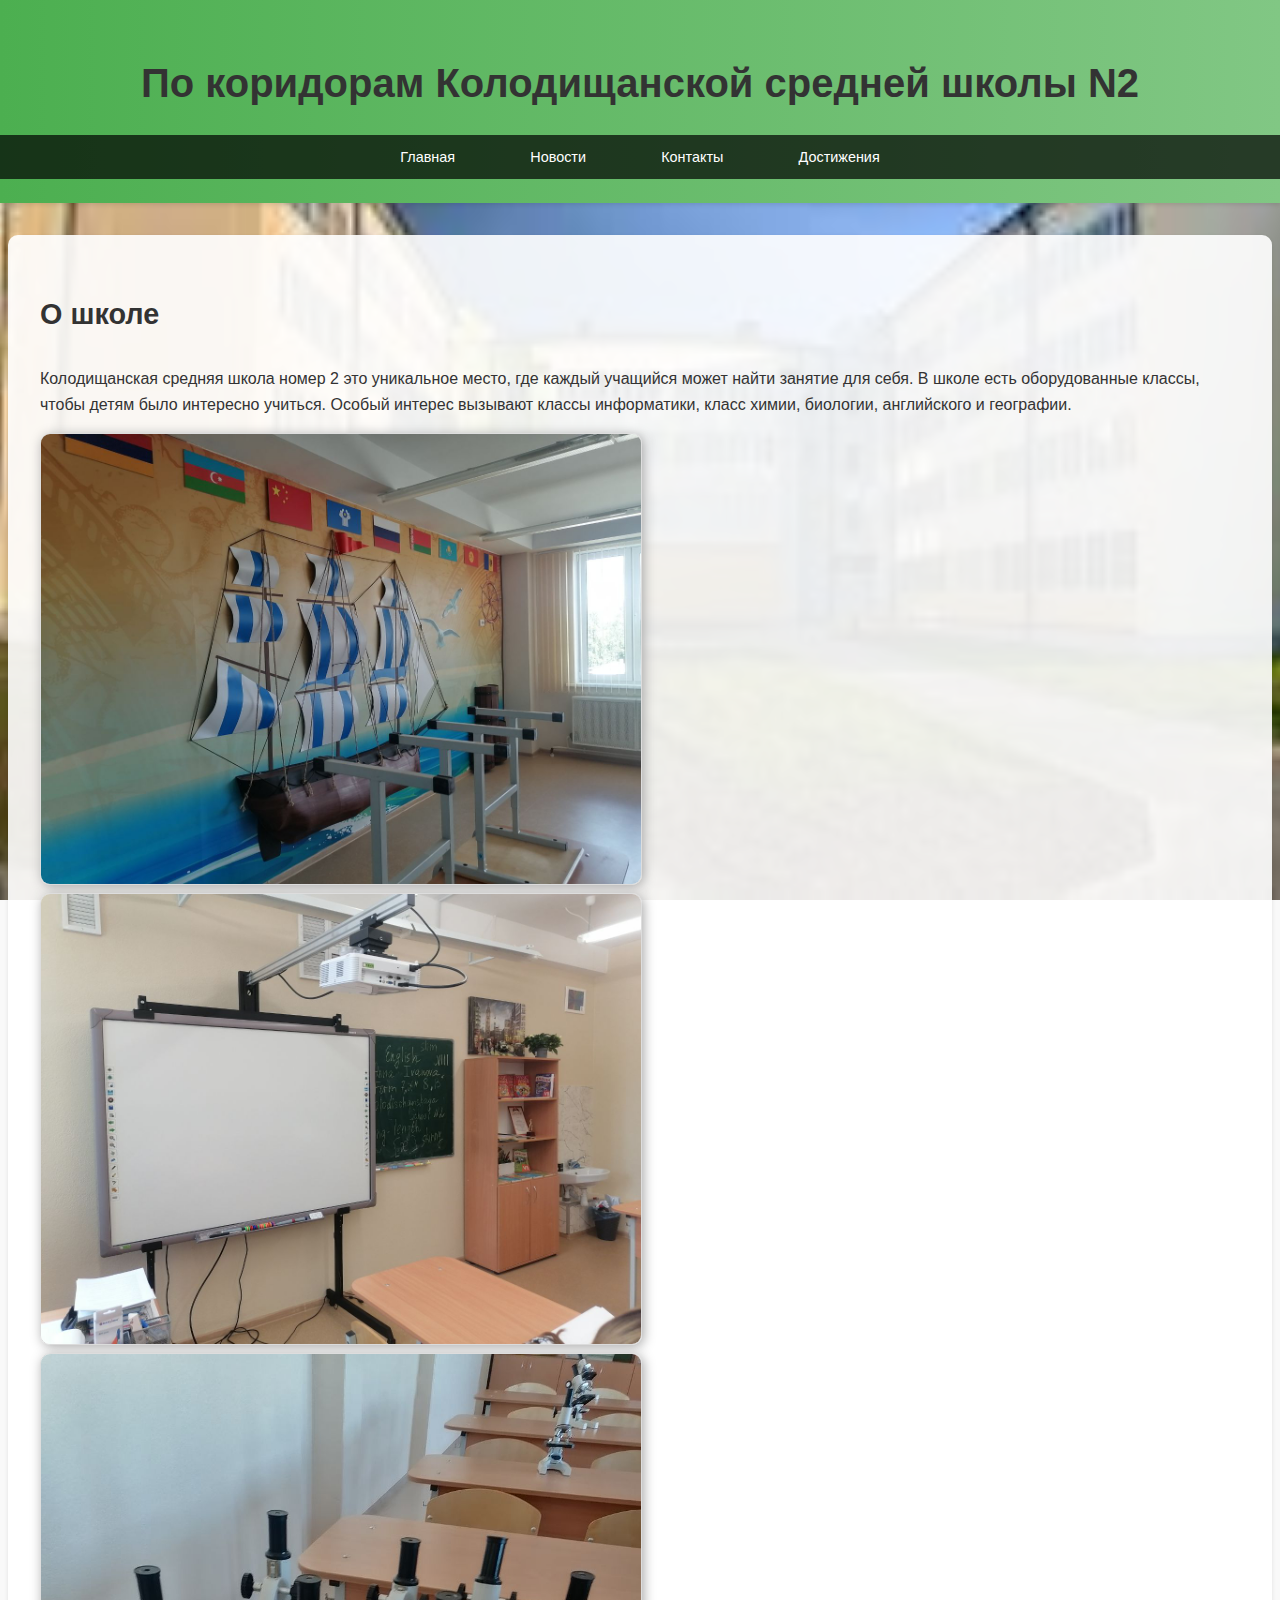
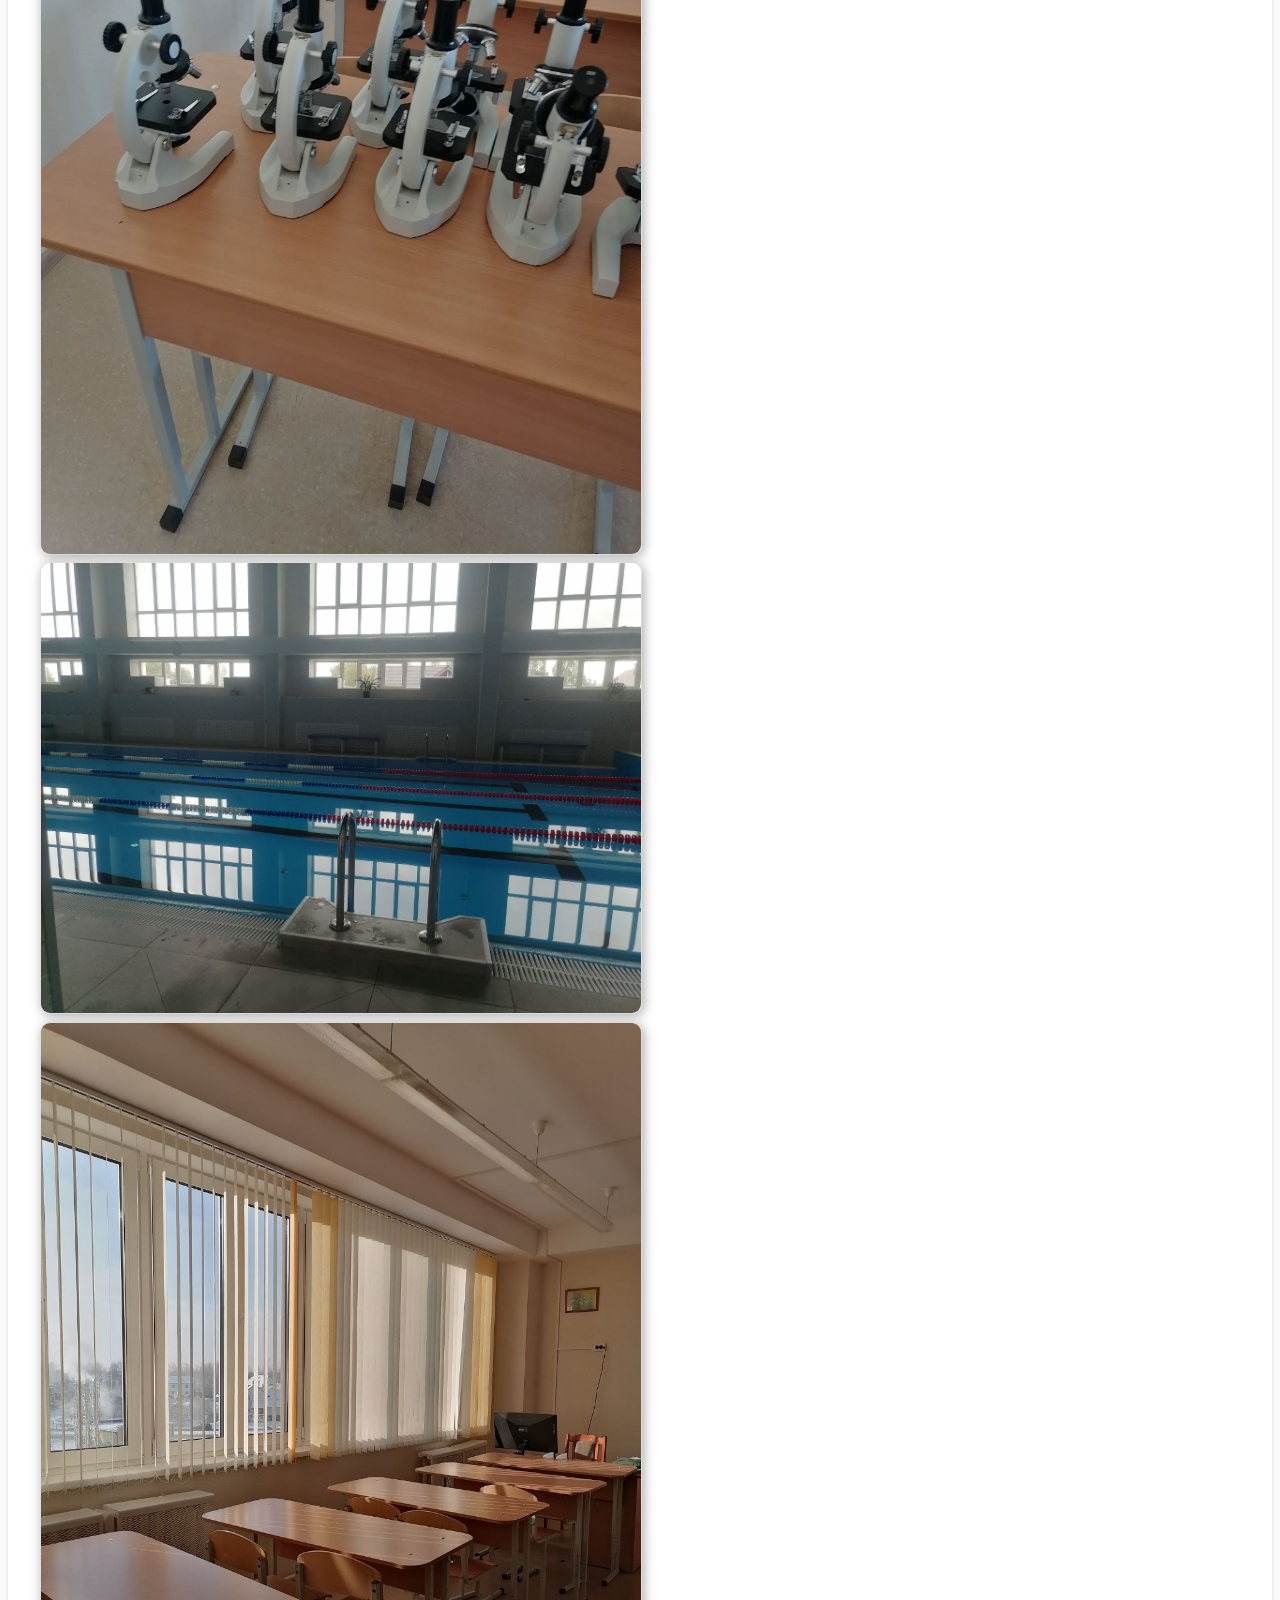
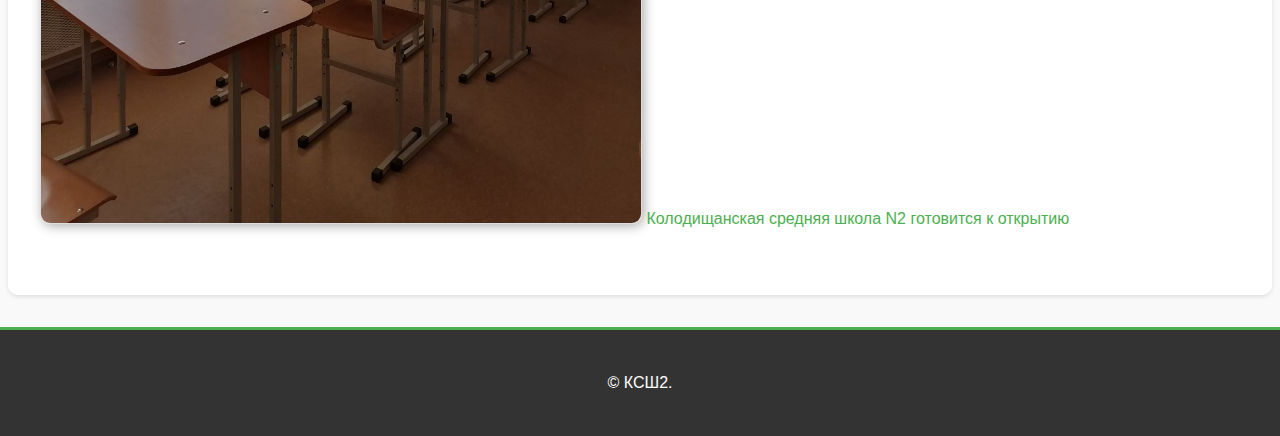
==== about.html @ 6db33533 "Update and rename About.html to about.html" ====
<!DOCTYPE html>
<html lang="by">
<head>
<meta charset="UTF-8">
<meta name="viewport" content="width=device-width, initial-scale=1.0">
<title>О школе</title>
<link rel="stylesheet" href="style.css">
</head>
<body>
<header>
<h1>По коридорам Колодищанской средней школы N2</h1>
<nav>
<ul>
<li><a href="index.html">Главная</a></li>
<li><a href="news.html">Новости</a></li>
<li><a href="contact.html">Контакты</a></li>
<li><a href="achievements.html">Достижения</a></li>
</ul>
</nav>
</header>
<main>
<section id="about">
<h2>О школе</h2>
<p>Колодищанская средняя школа номер 2 это уникальное место, где каждый учащийся может найти занятие для себя. В школе есть оборудованные классы, чтобы детям было интересно учиться. Особый интерес вызывают классы информатики, класс химии, биологии, английского и географии.</p>
<img src="photo_2024-01-23_20-12-20.jpg" alt="Описание картинки" width="600" height="400">
<img src="photo_2025-01-19_01-23-13.jpg" alt="Описание картинки" width="600" height="400">
<img src="photo_2025-01-19_01-23-12.jpg" alt="Описание картинки" width="600" height="400">
<img src="photo_2025-01-19_01-23-15.jpg" alt="Описание картинки" width="600" height="400">
<img src="photo_2024-05-08_23-24-14.jpg" alt="Описание картинки" width="600" height="400">
<a href="https://youtu.be/A4F4SeoZ5Hc?si=QFCaJS1f-YZy9H4K" target="_blank" title="Колодищанская средняя школа N2 готовится к открытию">Колодищанская средняя школа N2 готовится к открытию</a>
</section>
</main>
<footer>
<p>&copy; КСШ2.</p>
</footer>
</body>
</html>
---- style.css ----
body {
    font-family: 'Roboto', sans-serif;
    line-height: 1.6;
    margin: 0;
    padding: 0;
    background-color: #f9f9f9;
    background-image: url('images.jpg');
    background-size: cover;
    background-position: center;
    background-repeat: no-repeat;
    background-attachment: fixed;
    color: #333;
    display: flex;
    flex-direction: column;
    min-height: 100vh;
}

header {
    background: linear-gradient(to right, #4CAF50, #81C784);
    color: #fff;
    padding: 1.5em 0;
    text-align: center;
    box-shadow: 0 2px 4px rgba(0, 0, 0, 0.1);
}

nav ul {
    list-style: none;
    padding: 0;
    margin: 0;
    display: flex;
    justify-content: center;
    background: #333;
    background: rgba(0, 0, 0, 0.7);
}

nav ul li {
    margin: 0 1em;
}

nav ul li a {
    text-decoration: none;
    color: #fff;
    padding: 0.75em 1.5em;
    display: block;
    transition: background 0.3s ease, color 0.3s ease;
    font-size: 0.9em;
}

nav ul li a:hover {
    background: #555;
    color: #f9f9f9;
}

main {
    padding: 2em;
    background-color: rgba(255, 255, 255, 0.9); 
    box-shadow: 0 2px 4px rgba(0, 0, 0, 0.1);
    max-width: 1200px;
    margin: 2em auto;
    border-radius: 10px;
    flex: 1;
}

section {
    margin-bottom: 2em;
}

h1, h2 {
    color: #333;
}

h1 {
    font-size: 2.5em;
    margin-bottom: 0.5em;
}

h2 {
    font-size: 1.8em;
    margin-bottom: 1em;
}

img {
    border: 1px solid #ddd;
    box-shadow: 2px 2px 12px #aaa;
    max-width: 100%;
    height: auto;
    border-radius: 10px;
}

.gallery {
    display: flex;
    flex-wrap: wrap;
    gap: 1em;
    justify-content: center;
}

.gallery img {
    max-width: 200px; 
    flex: 1 1 200px;
}

a {
    color: #4CAF50;
    text-decoration: none;
    transition: color 0.3s ease, text-shadow 0.3s ease;
}

a:hover {
    color: #388E3C;
    text-shadow: 0 0 10px #4CAF50;
}

footer {
    background: #333;
    color: #fff;
    text-align: center;
    padding: 1.5em 0;
    width: 100%;
    border-top: 3px solid #4CAF50;
}

/* Responsive design */
@media (max-width: 768px) {
    nav ul {
        flex-direction: column;
    }
    
    nav ul li {
        margin: 0.5em 0;
    }

    main {
        padding: 1em;
    }

    .gallery {
        flex-direction: column;
        align-items: center;
    }

    .gallery img {
        max-width: 100%;
    }

    h1 {
        font-size: 2em;
    }

    h2 {
        font-size: 1.5em;
    }
}

@media (max-width: 480px) {
    header {
        padding: 1em 0;
    }

    nav ul li a {
        padding: 0.5em 1em;
        font-size: 0.8em;
    }

    main {
        padding: 1em;
    }

    h1 {
        font-size: 1.8em;
    }

    h2 {
        font-size: 1.3em;
    }

    footer {
        padding: 1em 0;
    }
}
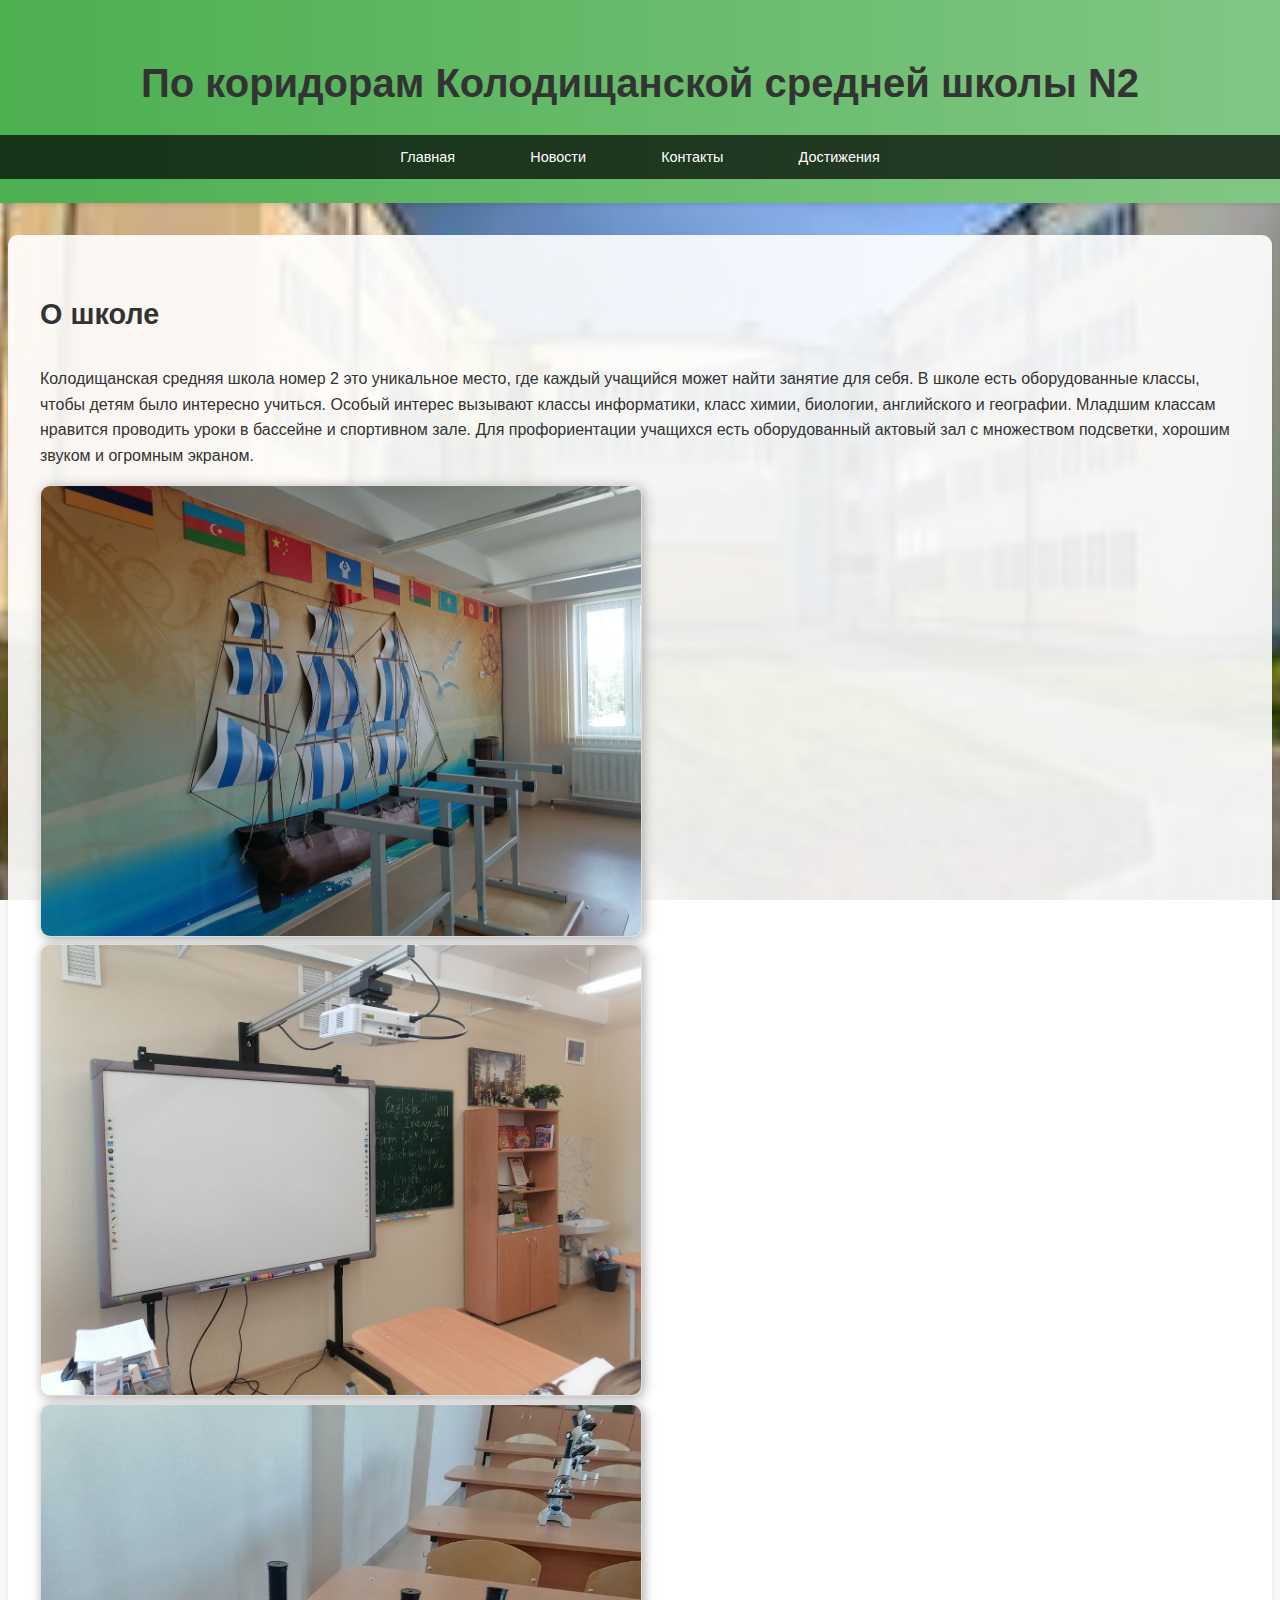
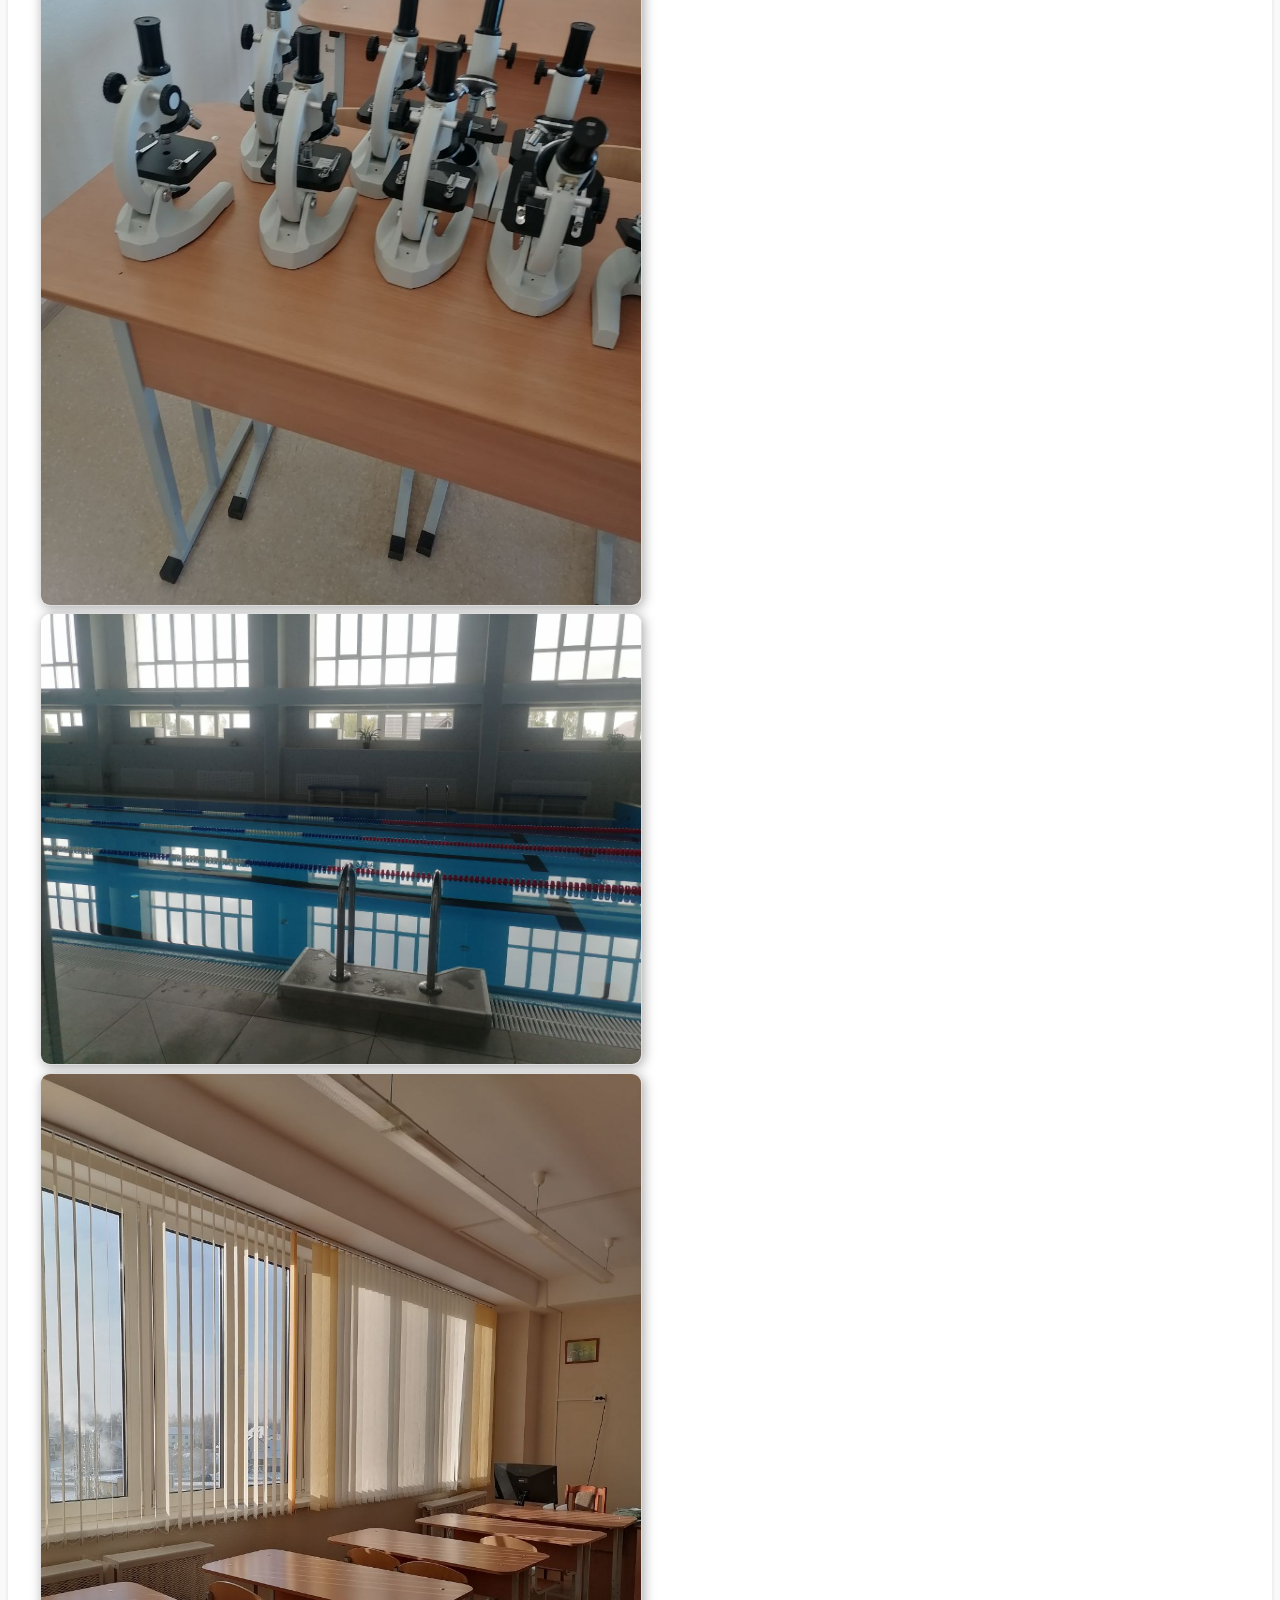
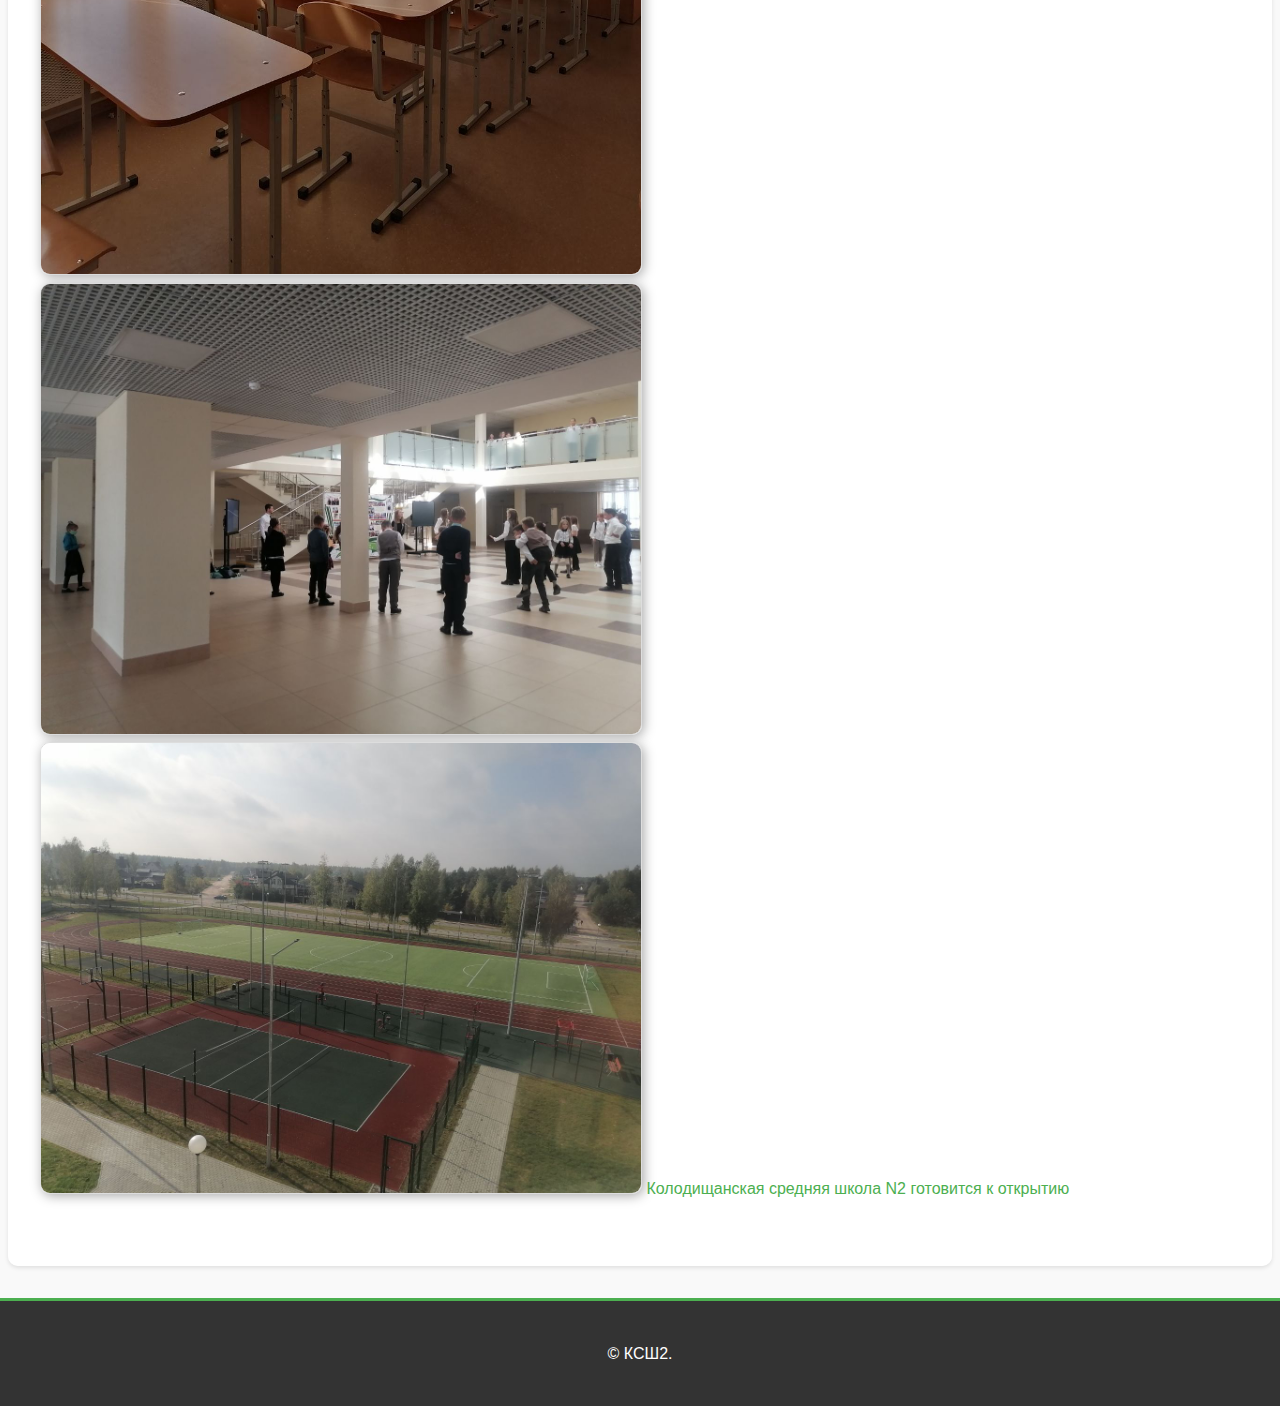
==== commit 6549a25e: "Update about.html" ====
--- a/about.html
+++ b/about.html
@@ -21,12 +21,14 @@
 <main>
 <section id="about">
 <h2>О школе</h2>
-<p>Колодищанская средняя школа номер 2 это уникальное место, где каждый учащийся может найти занятие для себя. В школе есть оборудованные классы, чтобы детям было интересно учиться. Особый интерес вызывают классы информатики, класс химии, биологии, английского и географии.</p>
+<p>Колодищанская средняя школа номер 2 это уникальное место, где каждый учащийся может найти занятие для себя. В школе есть оборудованные классы, чтобы детям было интересно учиться. Особый интерес вызывают классы информатики, класс химии, биологии, английского и географии. Младшим классам нравится проводить уроки в бассейне и спортивном зале. Для профориентации учащихся есть оборудованный актовый зал с множеством подсветки, хорошим звуком и огромным экраном. </p>
 <img src="photo_2024-01-23_20-12-20.jpg" alt="Описание картинки" width="600" height="400">
 <img src="photo_2025-01-19_01-23-13.jpg" alt="Описание картинки" width="600" height="400">
 <img src="photo_2025-01-19_01-23-12.jpg" alt="Описание картинки" width="600" height="400">
 <img src="photo_2025-01-19_01-23-15.jpg" alt="Описание картинки" width="600" height="400">
 <img src="photo_2024-05-08_23-24-14.jpg" alt="Описание картинки" width="600" height="400">
+<img src="photo_2025-02-03_19-03-22.jpg" alt="Описание картинки" width="600" height="400">
+<img src="photo_2025-02-03_19-03-22 (2).jpg" alt="Описание картинки" width="600" height="400">
 <a href="https://youtu.be/A4F4SeoZ5Hc?si=QFCaJS1f-YZy9H4K" target="_blank" title="Колодищанская средняя школа N2 готовится к открытию">Колодищанская средняя школа N2 готовится к открытию</a>
 </section>
 </main>
